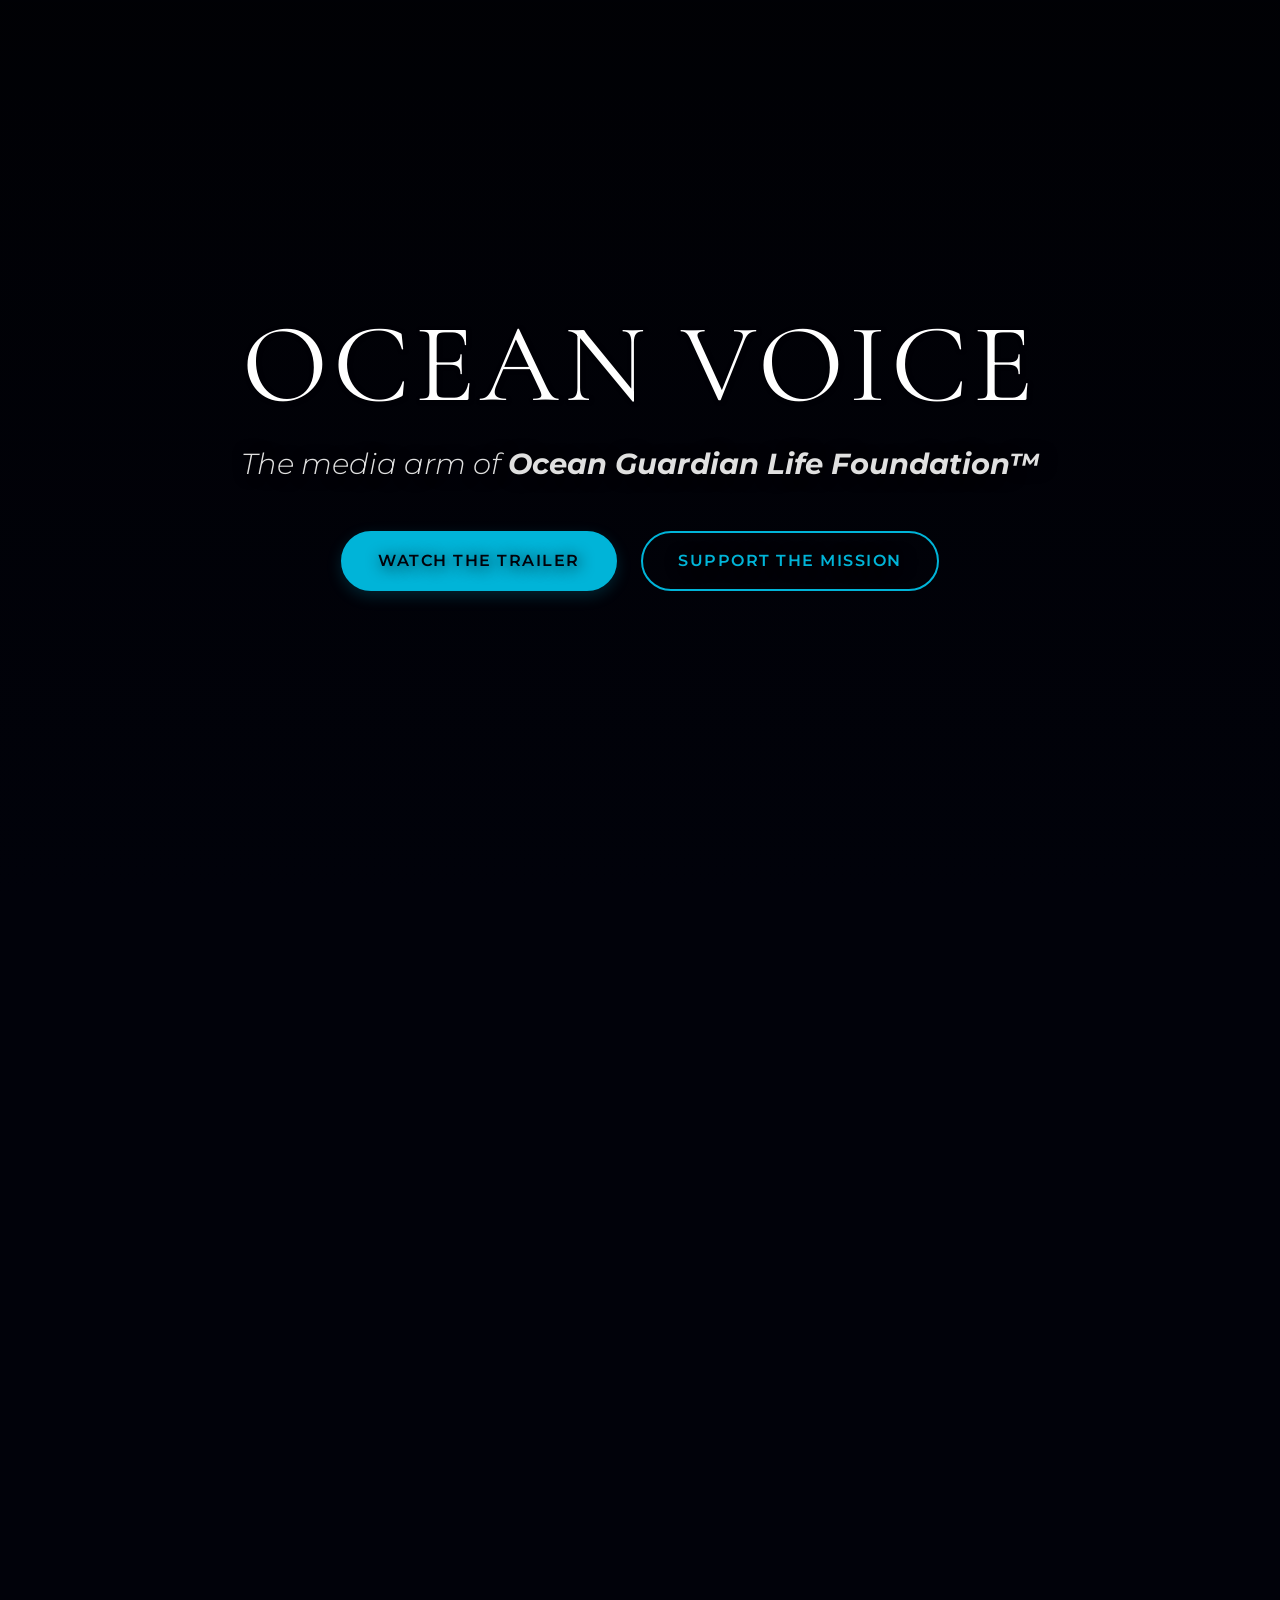
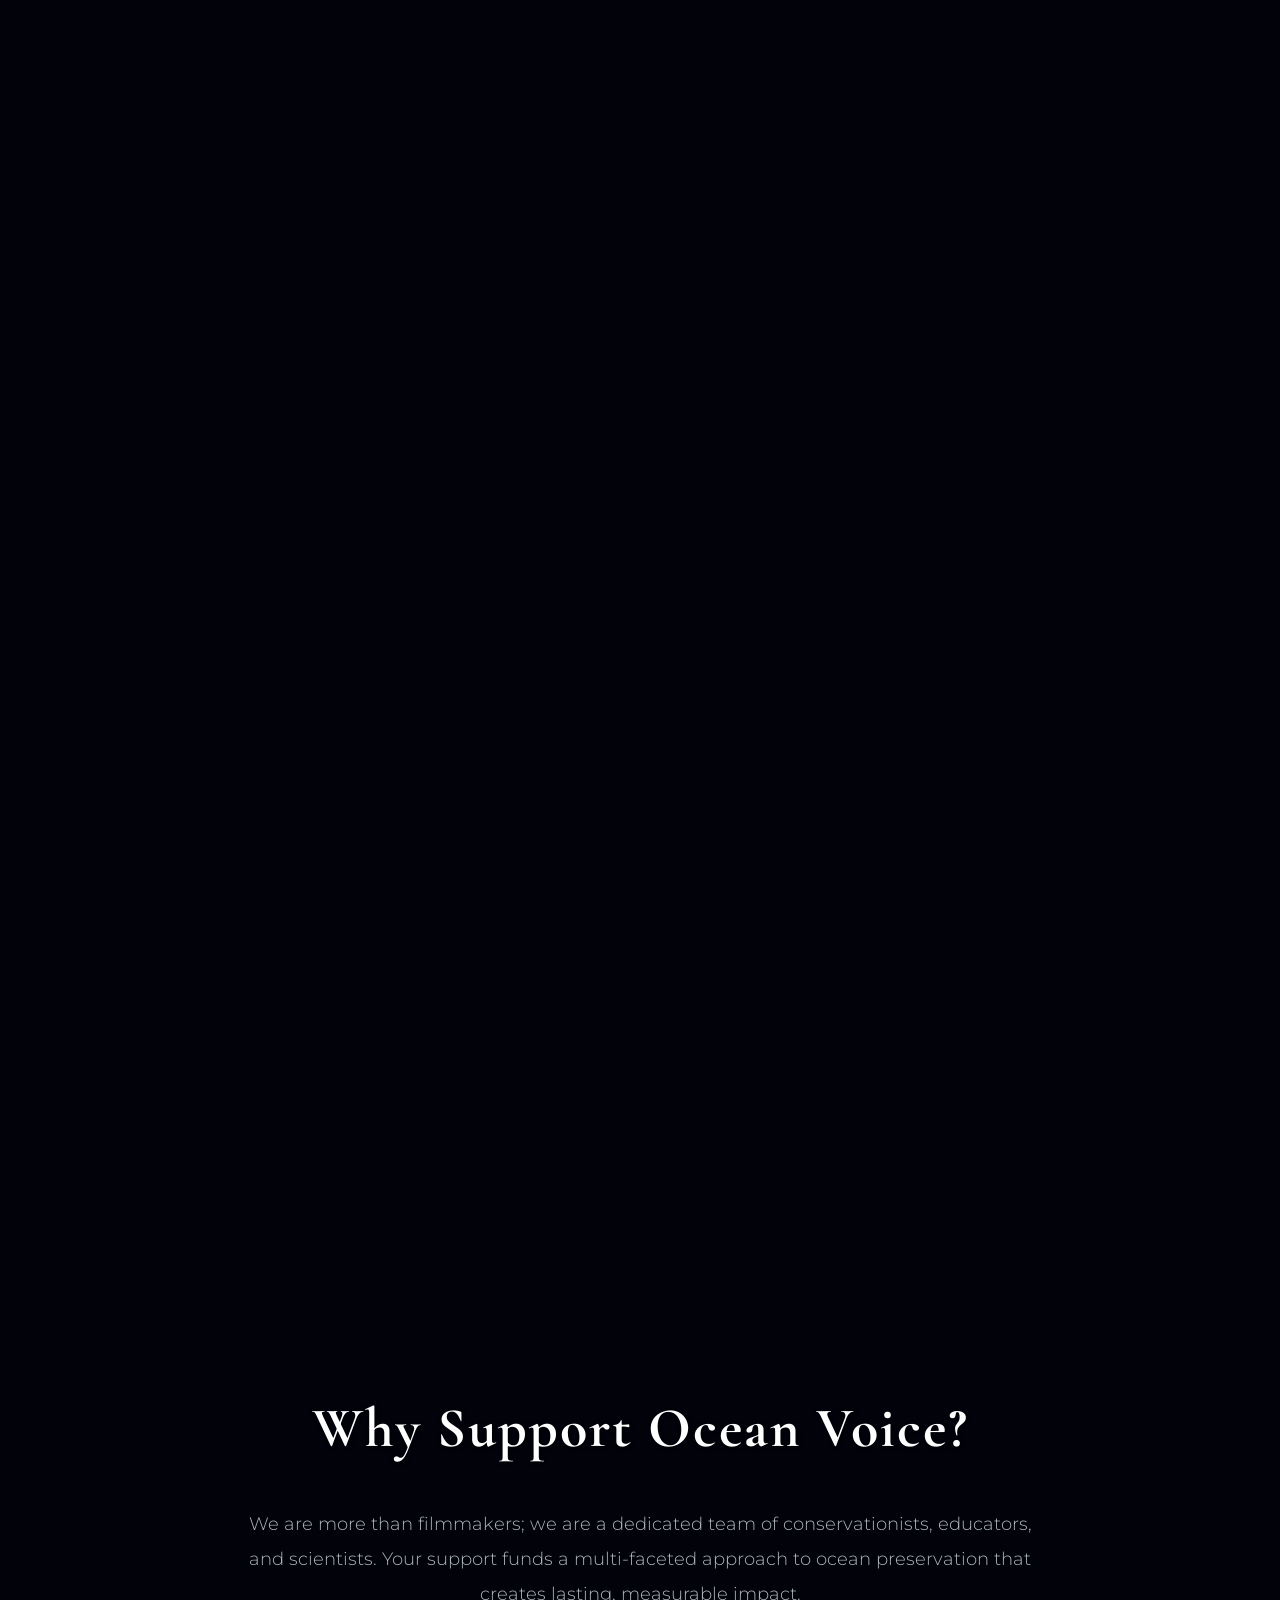
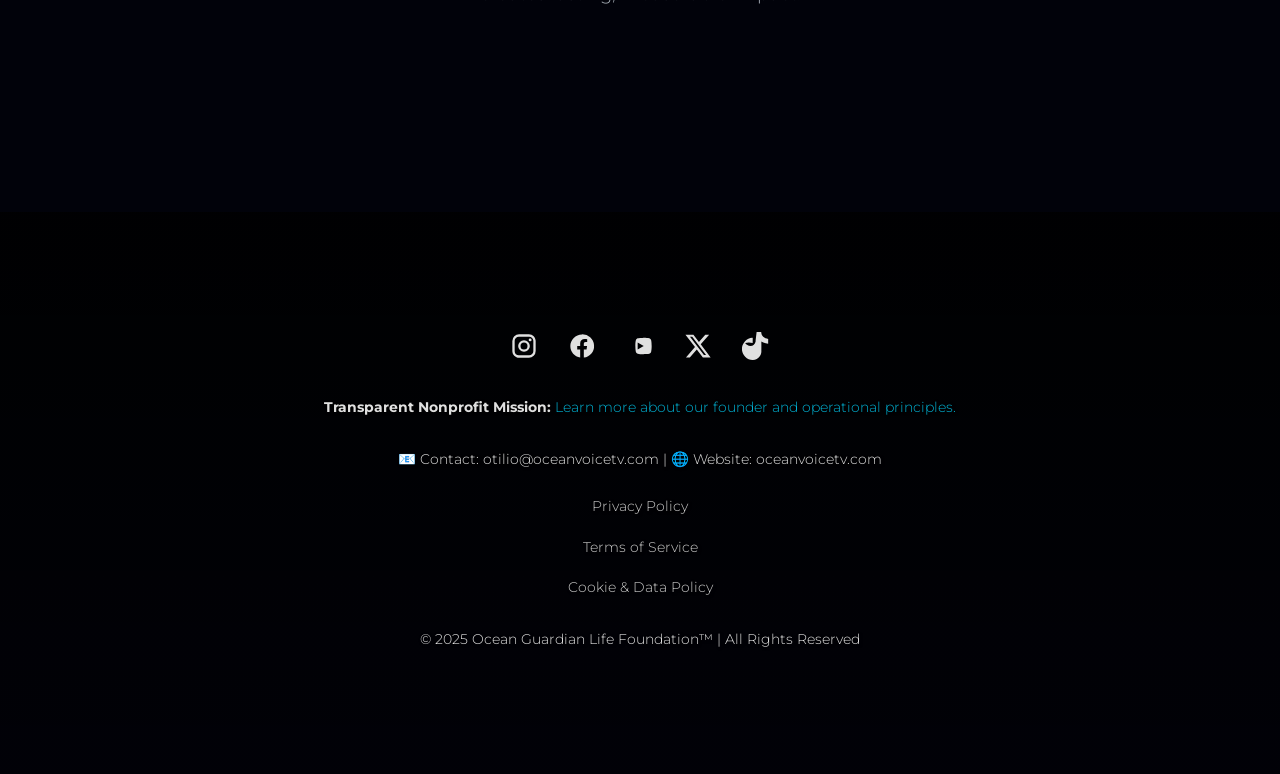
==== Index.html @ f7039162 "source of truth migration" ====
﻿<!DOCTYPE html>
<html lang="en">
<head>
    <meta charset="UTF-8">
    <meta name="viewport" content="width=device-width, initial-scale=1.0">
    <title>Ocean Voice TV | Ocean Guardian Life Foundation™</title>
    <meta name="description" content="Ocean Voice is the media arm of Ocean Guardian Life Foundation™. We create films and campaigns to fund direct-action marine conservation. Join us.">
    <meta name="keywords" content="Ocean Guardian Life Foundation, Ocean Voice, Project Guardian, Fund Ocean Conservation, Marine Conservation Donation, Thirteen Moons, Coral Reefs, Otilio J. Nuñez, Protect Our Oceans, nonprofit fiscal sponsorship, donate for marine conservation, ocean education, save coral reefs, Samaná Bay, Dominican Republic conservation">
    <meta name="author" content="Otilio J. Nuñez">
    <link rel="canonical" href="https://www.oceanvoicetv.com/">
    <link rel="alternate" hreflang="en" href="https://www.oceanvoicetv.com/">
    <link rel="alternate" hreflang="x-default" href="https://www.oceanvoicetv.com/">
    <link rel="preconnect" href="https://fonts.googleapis.com">
    <link rel="preconnect" href="https://fonts.gstatic.com" crossorigin>
    <meta property="og:title" content="Ocean Voice TV | The Media Arm of Ocean Guardian Life Foundation™">
    <meta property="og:description" content="Ocean Voice creates powerful conservation media to fund the scientific work of Ocean Guardian Life Foundation™. Support our mission to protect marine ecosystems.">
    <meta property="og:image" content="https://raw.githubusercontent.com/oceanvoicetv-del/OceanVoice-site/main/images/gallery/OCEANVOICETV_TURTLE_UNDER_OCEANVOICE_TITLE_2.jpg">
    <meta property="og:url" content="https://www.oceanvoicetv.com/">
    <meta property="og:type" content="website">
    <meta property="twitter:card" content="summary_large_image">
    <link href="https://fonts.googleapis.com/css2?family=Cormorant+Garamond:wght@400;700&family=Montserrat:wght@300;400;600&display=swap" rel="stylesheet">
    <link rel="stylesheet" href="https://cdnjs.cloudflare.com/ajax/libs/Glide.js/3.4.1/css/glide.core.min.css">
    <link rel="stylesheet" href="https://cdnjs.cloudflare.com/ajax/libs/Glide.js/3.4.1/css/glide.theme.min.css">
    <style>
        :root {--primary-color: #00b4d8; --secondary-color: #0077b6; --dark-bg: #01020a; --light-bg: #080c24; --text-light: #e0e0e0; --text-dark: #ffffff; --font-brand: 'Cormorant Garamond', serif; --font-body: 'Montserrat', sans-serif;}
        * { margin: 0; padding: 0; box-sizing: border-box; }
        html { scroll-behavior: smooth; }
        body {font-family: var(--font-body); font-weight: 300; color: var(--text-light); background-color: var(--dark-bg); line-height: 1.9; overflow-x: hidden;}
        h1, h2, h3 {font-family: var(--font-brand); color: var(--text-dark); font-weight: 700; letter-spacing: 2px; text-shadow: 1px 1px 4px rgba(0,0,0,0.5);}
        a { color: var(--primary-color); text-decoration: none; transition: color 0.3s ease; }
        a:hover { color: var(--text-dark); }
        .container { max-width: 1200px; margin: 0 auto; padding: 0 20px; }
        section { padding: 140px 0; position: relative; overflow: hidden; }
        .section-dark { background-color: var(--dark-bg); }
        .section-light { background-color: var(--light-bg); border-top: 1px solid #1a2238; border-bottom: 1px solid #1a2238;}
        .section-title { font-size: 3.5rem; margin-bottom: 25px; text-align: center; font-weight: 700; }
        .section-intro { max-width: 800px; margin: 0 auto 60px auto; font-size: 1.15rem; text-align: center; color: #adb5bd; }
        .hero {height: 100vh; position: relative; display: flex; flex-direction: column; justify-content: center; align-items: center; text-align: center; overflow: hidden; background-color: var(--dark-bg); background-image: url('https://raw.githubusercontent.com/oceanvoicetv-del/OceanVoice-site/main/images/gallery/OCEANVOICETV_TURTLE_UNDER_OCEANVOICE_TITLE_2.jpg'); background-size: cover; background-position: center center; background-attachment: fixed;}
        .hero .overlay {position: absolute; top: 0; left: 0; width: 100%; height: 100%; background: linear-gradient(to top, rgba(1, 2, 10, 0.95) 0%, rgba(0, 0, 0, 0.55) 100%); z-index: 2;}
        .hero-content { position: relative; z-index: 3; text-shadow: 2px 2px 15px rgba(0,0,0,0.9); animation: fadeIn 2s ease-in-out; }
        .hero h1 { font-family: var(--font-brand); font-size: 7rem; font-weight: 400; text-transform: uppercase; letter-spacing: 5px; margin-bottom: 1rem; line-height: 1; }
        .hero p { font-size: 1.8rem; margin-bottom: 2.5rem; font-style: italic; font-weight: 300; }
        .hero-buttons a { margin: 0 10px; }
        .btn {display: inline-block; background: var(--primary-color); color: var(--dark-bg); padding: 0.8rem 2.2rem; border-radius: 50px; font-weight: 600; transition: all 0.3s ease; text-transform: uppercase; letter-spacing: 1.5px; border: 2px solid var(--primary-color); box-shadow: 0 5px 15px rgba(0, 180, 216, 0.2);}
        .btn:hover {background-color: var(--secondary-color); border-color: var(--secondary-color); transform: translateY(-5px); box-shadow: 0 10px 25px rgba(0, 180, 216, 0.4);}
        .btn-secondary { background: transparent; color: var(--primary-color); box-shadow: none; }
        .btn-secondary:hover { background: var(--primary-color); color: var(--dark-bg); }
        .trailer-container { position: relative; padding-bottom: 56.25%; height: 0; max-width: 1000px; margin: 0 auto; border-radius: 15px; box-shadow: 0 0 50px rgba(0, 180, 216, 0.4); overflow: hidden; }
        .trailer-container iframe { position: absolute; top: 0; left: 0; width: 100%; height: 100%; border: 0; }
        .glide__slide { overflow: hidden; border-radius: 10px; }
        .glide__slide img { width: 100%; height: 450px; object-fit: cover; transition: transform 0.6s cubic-bezier(0.25, 0.8, 0.25, 1); }
        .glide__slide:hover img { transform: scale(1.08); }
        .about-founder { display: flex; align-items: center; justify-content: center; gap: 50px; flex-wrap: wrap; text-align: left; }
        .founder-image { flex: 1 1 300px; max-width: 350px; }
        .founder-image img { width: 100%; height: auto; border-radius: 10px; box-shadow: 0 0 30px rgba(0, 180, 216, 0.2); }
        .founder-bio { flex: 2 1 500px; }
        .founder-bio h3 { font-size: 2.5rem; margin-bottom: 20px; }
        .founder-bio p { max-width: 700px; font-family: var(--font-body); }
        .founder-bio .quote { font-family: var(--font-brand); font-style: italic; font-size: 1.6rem; color: var(--primary-color); margin-top: 30px; padding-left: 20px; border-left: 3px solid var(--secondary-color); }
        .mission-statement { margin-top: 30px; }
        .bleached-corals-section { display: flex; align-items: center; gap: 50px; flex-wrap: wrap; }
        .bleached-image { flex: 1 1 400px; }
        .bleached-image img { width: 100%; height: auto; border-radius: 10px; }
        .bleached-text { flex: 1 1 400px; text-align: left; }
        .bleached-text h3 { font-size: 2rem; color: #ff6b6b; }
        .donation-tiers { display: grid; grid-template-columns: repeat(auto-fit, minmax(260px, 1fr)); gap: 2rem; margin-bottom: 60px; text-align: left; }
        .tier-link { text-decoration: none; color: inherit; display: block; }
        .tier-card { background: var(--light-bg); padding: 30px 25px; border-radius: 10px; border: 1px solid #1a2238; transition: all 0.4s ease; display: flex; flex-direction: column; height:100%; }
        .tier-card:hover { transform: translateY(-12px); box-shadow: 0 15px 30px rgba(0,0,0,0.5); border-color: var(--primary-color); }
        .tier-card .tier-title { font-size: 1.8rem; color: var(--primary-color); margin-bottom: 10px; display: flex; align-items: center; gap: 10px;}
        .tier-card .tier-title svg { width: 24px; height: 24px; fill: var(--primary-color); }
        .tier-card .tier-amount { font-size: 2.5rem; font-weight: 700; font-family: var(--font-body); color: var(--text-dark); margin-bottom: 15px; }
        .tier-card .tier-reward { font-size: 0.95rem; color: var(--text-light); flex-grow: 1; }
        .custom-donate-title { text-align: center; font-size: 2.5rem; margin-top: 80px; margin-bottom: 20px; font-family: var(--font-brand); font-weight: 700; }
        .trust-signal-container { text-align: center; margin-bottom: 40px; }
        .trust-signal { display: inline-flex; align-items: center; gap: 10px; background-color: var(--light-bg); padding: 10px 20px; border-radius: 50px; border: 1px solid #1a2238; color: #aaa; font-size: 0.9rem;}
        .trust-signal svg { width: 20px; height: 20px; fill: #aaa; }
        .tagline { font-family: var(--font-brand); font-size: 1.5rem; font-style: italic; color: var(--primary-color); text-align: center; margin-top: -30px; margin-bottom: 50px; }
        .ecosystem-grid { display: grid; grid-template-columns: 1fr; gap: 2rem; max-width: 800px; margin: 0 auto; }
        .ecosystem-card { background: var(--light-bg); border-radius: 10px; border: 1px solid #1a2238; display: flex; flex-direction: column; align-items: center; padding: 40px; text-align: center; }
        .ecosystem-card img { width: 100%; max-width: 400px; border-radius: 10px; margin-bottom: 25px; }
        .ecosystem-card h3 { font-size: 2.2rem; margin-bottom: 15px; }
        footer {position: relative; overflow: hidden; background: url('https://raw.githubusercontent.com/oceanvoicetv-del/OceanVoice-site/main/images/gallery/dolphin_tail_bottom_of_page.jpg') center bottom / cover no-repeat; padding: 120px 0; text-align: center; font-size: 0.9rem; color: #e0e0e0; text-shadow: 1px 1px 3px rgba(0,0,0,0.7);}
        footer::before { content: ''; position: absolute; top: 0; left: 0; width: 100%; height: 100%; background: linear-gradient(to bottom, rgba(0, 0, 0, 0.85) 0%, rgba(0, 0, 0, 0.3) 100%); z-index: 1; }
        footer .container { position: relative; z-index: 2; }
        .social-links { display: flex; justify-content: center; align-items: center; gap: 30px; margin-bottom: 25px;}
        .social-links a { color: #e0e0e0; }
        .social-links a:hover svg { fill: var(--primary-color); }
        .social-links svg { width: 28px; height: 28px; fill: #e0e0e0; transition: fill 0.3s ease; }
        footer p { margin-top: 25px; }
        .legal-links { margin-top: 20px; font-size: 0.85rem; text-align: center; }
        .legal-links details { margin-bottom: 15px; }
        .legal-links summary { color: #ccc; cursor: pointer; display: inline-block; list-style: none; }
        .legal-links summary::-webkit-details-marker { display: none; }
        .legal-links summary:hover { color: #fff; }
        .legal-links .policy-content { background: rgba(0,0,0,0.3); border: 1px solid #1a2238; border-radius: 5px; padding: 20px; margin-top: 10px; text-align: left; }
        .sticky-donate-button {position: fixed; bottom: 20px; right: 20px; z-index: 1000; opacity: 0; transform: translateY(100px); transition: opacity 0.5s ease, transform 0.5s ease; pointer-events: none;}
        .back-to-top {position: fixed; bottom: 20px; left: 20px; z-index: 1000; opacity: 0; transform: translateY(100px); background: var(--primary-color); color: var(--dark-bg); border: none; width: 50px; height: 50px; border-radius: 50%; cursor: pointer; box-shadow: 0 5px 15px rgba(0, 180, 216, 0.4); transition: opacity 0.5s ease, transform 0.5s ease; pointer-events: none;}
        .back-to-top:hover { transform: scale(1.1) translateY(0); }
        .visible {opacity: 1; transform: translateY(0); pointer-events: auto;}
        .scroll-reveal { opacity: 0; transform: translateY(50px); transition: opacity 1.2s ease-out, transform 1.2s ease-out; }
        .scroll-reveal.activated { opacity: 1; transform: translateY(0); }
        @media (max-width: 992px) {.hero h1 { font-size: 5rem; letter-spacing: 3px; } .hero p { font-size: 1.5rem; } .section-title { font-size: 2.8rem; } .about-founder, .bleached-corals-section { text-align: center; } .founder-image { margin-bottom: 30px; }}
        @media (max-width: 768px) { .hero { background-size: contain; background-repeat: no-repeat; background-position: center top; background-attachment: scroll; justify-content: flex-end; padding-bottom: 10vh; } .hero h1 { font-size: 3.5rem; } .hero p { font-size: 1.2rem; } section { padding: 100px 0; } footer { background-position: center 90%; } }
    </style>
    <script type="application/ld+json">{ "@context": "https://schema.org", "@graph": [ { "@type": "Organization", "@id": "https://www.oceanvoicetv.com/#foundation", "name": "Ocean Guardian Life Foundation™", "url": "https://www.oceanvoicetv.com/#structure", "logo": "https://raw.githubusercontent.com/oceanvoicetv-del/OceanVoice-site/main/images/gallery/oceanvoice_logo_logoblack.png", "foundingDate": "2025", "founder": { "@type": "Person", "name": "Otilio J. Nuñez" }, "description": "Ocean Guardian Life Foundation™ is a global organization dedicated to safeguarding and restoring marine ecosystems through its scientific arm (Project Guardian™) and media arm (Ocean Voice TV).", "sameAs": ["https://www.instagram.com/oceanvoicetv", "https://www.facebook.com/oceanvoicetv", "https://www.youtube.com/@OceanVoiceTV", "https://x.com/oceanvoicetv"] }, { "@type": "WebSite", "name": "Ocean Voice TV", "url": "https://www.oceanvoicetv.com/", "publisher": { "@id": "https://www.oceanvoicetv.com/#foundation" } }, { "@type": "Brand", "name": "Ocean Voice", "alternateName": "Ocean Voice TV", "parentOrganization": { "@id": "https://www.oceanvoicetv.com/#foundation" } }, { "@type": "Project", "name": "Project Guardian™", "description": "The scientific and direct-action arm of Ocean Guardian Life Foundation™, focusing on real-time data collection and coral reef restoration in Thailand and the Caribbean." }, { "@type": "FundingCampaign", "name": "Fund Ocean Guardian Life Foundation™", "description": "Support our fieldwork and filmmaking. Your contribution funds marine conservation efforts through our two arms: Ocean Voice (media) and Project Guardian (science).", "url": "https://www.oceanvoicetv.com/#support-us", "sponsor": [ { "@type": "Organization", "name": "From the Heart Productions, Inc.", "description": "Fiscal sponsor for the media and filmmaking activities of Ocean Voice.", "taxID": "95-4445418" }, { "@type": "Organization", "name": "Ecologistics, Inc.", "description": "Fiscal sponsorship for the scientific activities of Project Guardian™ is in the final stages of approval." } ] }, { "@type": "VideoObject", "name": "Thirteen Moons: The Reef’s Last Voice (Official Trailer)", "description": "The official trailer for Thirteen Moons, a 13-part documentary series from Ocean Voice about the fight to save our planet's coral reefs.", "thumbnailUrl": "https://i.ytimg.com/vi/sP-EytLDSfw/maxresdefault.jpg", "uploadDate": "2025-08-28T09:00:00+07:00", "duration": "PT6M0S", "embedUrl": "https://www.youtube.com/embed/sP-EytLDSfw" }, { "@type": "FAQPage", "mainEntity": [ {"@type": "Question", "name": "Is my donation tax-deductible?", "acceptedAnswer": { "@type": "Answer", "text": "Yes, all donations are tax-deductible in the United States. Donations for our media projects are processed through our fiscal sponsor, From the Heart Productions, a registered 501(c)(3) (Tax ID: 95-4445418). Sponsorship for our scientific work is being finalized with a separate 501(c)(3)." }}, {"@type": "Question", "name": "Where does my donation go?", "acceptedAnswer": { "@type": "Answer", "text": "Your contribution directly funds the on-the-ground initiatives of Ocean Guardian Life Foundation™, including scientific data collection by Project Guardian™ and the production of cinematic media by Ocean Voice." }}, {"@type": "Question", "name": "How is Ocean Guardian Life Foundation™ structured?", "acceptedAnswer": { "@type": "Answer", "text": "Ocean Guardian Life Foundation™ is the parent organization with two main arms: Ocean Voice (media & awareness) and Project Guardian™ (science & direct action). This structure allows us to tackle the ocean crisis through both storytelling and fieldwork." }} ] } ] }</script>
</head>
<body>
    <header class="hero">
        <div class="overlay"></div>
        <div class="hero-content container">
            <h1>Ocean Voice</h1>
            <p>The media arm of <strong>Ocean Guardian Life Foundation™</strong></p>
            <div class="hero-buttons">
                <a class="btn" href="#trailer">Watch The Trailer</a>
                <a class="btn btn-secondary" href="#support-us">Support The Mission</a>
            </div>
        </div>
    </header>
    <main>
        <section class="section-dark scroll-reveal">
            <div class="container">
                <h2 class="section-title">An Answer to the Silence</h2>
                <p class="section-intro">
                    <strong>Ocean Voice creates powerful conservation media to fund the direct-action initiatives of Ocean Guardian Life Foundation™.</strong> Our flagship series, <strong>Thirteen Moons</strong>, is a cinematic odyssey that fuses science and soul, telling the story of a reef’s struggle and humanity’s chance at redemption.
                </p>
                <div style="text-align: center; margin-top: 30px;">
                    <a href="#support-us" class="btn">Help Us Protect Marine Life</a>
                </div>
            </div>
        </section>
        <section class="section-light scroll-reveal" id="structure">
            <div class="container">
                <h2 class="section-title">Our Structure for Impact</h2>
                <p class="section-intro">To effectively address the ocean crisis, we operate a two-pronged strategy under our parent organization, <strong>Ocean Guardian Life Foundation™</strong>.</p>
                <div class="bleached-corals-section">
                    <div class="bleached-text">
                        <h3>Ocean Voice: The Media Arm</h3>
                        <p>This is our global awareness engine. Through cinematic filmmaking like our series 'Thirteen Moons', we tell compelling stories that educate the public and inspire action. Our media activities are fiscally sponsored by the 501(c)(3) organization <strong>From the Heart Productions, Inc.</strong></p>
                    </div>
                    <div class="bleached-text">
                        <h3>Project Guardian™: The Science Arm</h3>
                        <p>This is our direct-action field unit. Project Guardian™ focuses on scientific data collection and coral restoration in Thailand and the Caribbean. A fiscal sponsorship agreement with the 501(c)(3) organization <strong>Ecologistics, Inc.</strong> to support these activities is in its final stages.</p>
                    </div>
                </div>
            </div>
        </section>
        <section class="section-dark scroll-reveal" id="trailer">
            <div class="container">
                <h2 class="section-title">Thirteen Moons: The Reef’s Last Voice</h2>
                <p class="section-intro">This is not a story of despair. It is an invitation. With every frame, Thirteen Moons reveals both the beauty we risk losing and the solutions within our grasp.</p>
                <div class="trailer-container">
                    <iframe title="Thirteen Moons: The Reef’s Last Voice (Official Trailer)" src="https://www.youtube.com/embed/sP-EytLDSfw?rel=0&showinfo=0&autoplay=0" allowfullscreen loading="lazy"></iframe>
                </div>
            </div>
        </section>
        <section class="section-light scroll-reveal" id="funding">
            <div class="container">
                <h2 class="section-title">Partner With Us: A Grant-Ready Initiative</h2>
                <p class="section-intro">As a fiscally-sponsored project with 501(c)(3) status, Ocean Voice offers a unique, tax-deductible opportunity for <strong>foundation grants and corporate partnerships</strong>. We provide funders with compelling, data-driven conservation stories and measurable impact reports, making our work an ideal investment for environmental and CSR initiatives. Your support funds a scalable conservation model designed for global reach and tangible results in marine preservation.</p>
            </div>
        </section>
        <section class="section-dark scroll-reveal">
            <div class="container">
                <h2 class="section-title">Face to Face with the Deep</h2>
                <p class="section-intro">From ancient turtles to intelligent dolphins, our mission captures the extraordinary lives fighting for survival. Every image is a reason to act.</p>
                <div class="glide">
                    <div class="glide__track" data-glide-el="track">
                        <ul class="glide__slides">
                            <li class="glide__slide"><img width="800" height="450" loading="lazy" src="https://raw.githubusercontent.com/oceanvoicetv-del/OceanVoice-site/main/images/gallery/turtle_surface.jpg" alt="A sea turtle surfaces, symbolizing the resilience we fight to protect."></li>
                            <li class="glide__slide"><img width="800" height="450" loading="lazy" src="https://raw.githubusercontent.com/oceanvoicetv-del/OceanVoice-site/main/images/gallery/many_dolphins.jpg" alt="A pod of dolphins, a thriving marine community our mission works to preserve."></li>
                            <li class="glide__slide"><img width="800" height="450" loading="lazy" src="https://raw.githubusercontent.com/oceanvoicetv-del/OceanVoice-site/main/images/gallery/OceanVoiceTV_anemone_bleached.jpg" alt="A bleached anemone, a reminder of the urgent need for funding to combat climate change."></li>
                            <li class="glide__slide"><img width="800" height="450" loading="lazy" src="https://raw.githubusercontent.com/oceanvoicetv-del/OceanVoice-site/main/images/gallery/turtle-scutes_clear.jpg" alt="The patterns on a turtle's shell, representing the biodiversity we protect."></li>
                        </ul>
                    </div>
                </div>
                <p class="section-intro" style="margin-top: 40px; font-size: 1rem;">Help us keep these stories alive — <a href="#support-us">Donate Now</a>.</p>
            </div>
        </section>
        <section class="section-light scroll-reveal">
            <div class="container bleached-corals-section">
                <div class="bleached-image">
                    <img loading="lazy" width="600" height="400" src="https://raw.githubusercontent.com/oceanvoicetv-del/OceanVoice-site/main/images/gallery/oceanvoice_bleached_corals.jpg" alt="Bleached corals highlight the need for our conservation campaigns.">
                </div>
                <div class="bleached-text">
                    <h3>A Silent Emergency</h3>
                    <p>When ocean temperatures rise, corals expel the algae that give them life, leading to mass bleaching. This is a reef starving in plain sight, a crisis our action initiatives are designed to fight.</p>
                    <div style="margin-top: 30px;">
                        <a href="#support-us" class="btn btn-secondary">Support Ocean Education</a>
                    </div>
                </div>
            </div>
        </section>
        <section class="section-dark scroll-reveal" id="about">
            <div class="container">
                <div class="about-founder">
                    <div class="founder-image">
                        <img loading="lazy" width="350" height="438" src="https://raw.githubusercontent.com/oceanvoicetv-del/OceanVoice-site/main/images/me/me_bio.jpg" alt="Otilio J. Nuñez, Founder of Ocean Guardian Life Foundation™.">
                    </div>
                    <div class="founder-bio">
                        <h3>The Visionary Behind the Lens</h3>
                        <p>Otilio J. Nuñez is a PADI Master Scuba Diver Trainer and the founder of <strong>Ocean Guardian Life Foundation™</strong>. His journey began in engineering and finance, but a single dive ignited a mission to merge cinematic artistry with scientific rigor to tell the ocean’s most urgent stories. He also leads world-class diving expeditions in Thailand through his booking portal, <a href="https://www.buceokohsamui.com/" target="_blank" rel="noopener"><strong>Buceo Koh Samui</strong></a>.</p>
                        <p class="quote">“The silence of a dying reef is louder than its screams. My life’s work is to ensure we hear it—and act.”</p>
                    </div>
                </div>
            </div>
        </section>
        <section class="section-light scroll-reveal" id="support-us">
            <div class="container">
                <h2 class="section-title">How Your Donation Protects Our Oceans</h2>
                <p class="section-intro">Your tax-deductible donation is processed through our nonprofit fiscal sponsor, <strong><a href="https://www.fromtheheartproductions.com" target="_blank" rel="noopener noreferrer">From the Heart Productions</a> (Tax ID: 95-4445418)</strong>. This ensures a transparent and secure contribution to our mission.</p>
                <p class="section-intro" style="margin-top:-40px;"><strong>Where Donations Go:</strong> Every donation supports conservation fieldwork, educational outreach, and the production of cinematic media that amplifies the ocean’s voice.</p>
                <div class="trust-signal-container">
                    <div class="trust-signal">
                        <svg viewBox="0 0 24 24"><path d="M12 2L3 5v6c0 5.55 3.84 10.74 9 12 5.16-1.26 9-6.45 9-12V5l-9-3zm0 10.99h7c-.53 4.12-3.28 7.79-7 8.94V13H5V6.3l7-3.11v9.8z"></path></svg>
                        <span>Secure PayPal Donations</span>
                    </div>
                </div>
                <p class="tagline">Global Impact, Local Action</p>
                <div class="donation-tiers">
                    <a href="https://www.paypal.com/donate/?hosted_button_id=K3FB9M99HQXF6" target="_blank" rel="noopener noreferrer" class="tier-link"><div class="tier-card"><h3 class="tier-title"><svg viewBox="0 0 24 24"><path d="M12 6c-3.9 0-7 3.1-7 7s3.1 7 7 7 7-3.1 7-7-3.1-7-7-7zm0 12c-2.8 0-5-2.2-5-5s2.2-5 5-5 5 2.2 5 5-2.2 5-5 5z"></path></svg>Symbolic Support</h3><div class="tier-amount">$1 - $5</div><p class="tier-reward">Send a symbolic wave of good luck. Every gesture of support amplifies our mission.</p></div></a>
                    <a href="https://www.paypal.com/donate/?hosted_button_id=K3FB9M99HQXF6" target="_blank" rel="noopener noreferrer" class="tier-link"><div class="tier-card"><h3 class="tier-title"><svg viewBox="0 0 24 24"><path d="M12 12c2.21 0 4-1.79 4-4s-1.79-4-4-4-4 1.79-4 4 1.79 4 4 4zm0 2c-2.67 0-8 1.34-8 4v2h16v-2c0-2.66-5.33-4-8-4z"></path></svg>Supporter</h3><div class="tier-amount">$50</div><p class="tier-reward">Receive a stunning, high-resolution digital photo from our expeditions as a thank you.</p></div></a>
                    <a href="https://www.paypal.com/donate/?hosted_button_id=K3FB9M99HQXF6" target="_blank" rel="noopener noreferrer" class="tier-link"><div class="tier-card"><h3 class="tier-title"><svg viewBox="0 0 24 24"><path d="M12 2C6.48 2 2 6.48 2 12s4.48 10 10 10 10-4.48 10-10S17.52 2 12 2zm0 18c-4.41 0-8-3.59-8-8s3.59-8 8-8 8 3.59 8 8-3.59 8-8 8zm-1-13h2v6h-2zm0 8h2v2h-2z"></path></svg>Guardian</h3><div class="tier-amount">$300</div><p class="tier-reward">We'll post a social media video of a turtle, personally thanking you for your contribution.</p></div></a>
                    <a href="https://www.paypal.com/donate/?hosted_button_id=K3FB9M99HQXF6" target="_blank" rel="noopener noreferrer" class="tier-link"><div class="tier-card"><h3 class="tier-title"><svg viewBox="0 0 24 24"><path d="M18 3v2h-2V3H8v2H6V3H4v18h2v-2h2v2h8v-2h2v2h2V3h-2zM8 17H6v-2h2v2zm0-4H6v-2h2v2zm0-4H6V7h2v2zm10 8h-2v-2h2v2zm0-4h-2v-2h2v2zm0-4h-2V7h2v2z"></path></svg>Producer</h3><div class="tier-amount">$2,000</div><p class="tier-reward">Receive an official production credit in our landmark documentary series, 'Thirteen Moons'.</p></div></a>
                    <a href="https://www.paypal.com/donate/?hosted_button_id=K3FB9M99HQXF6" target="_blank" rel="noopener noreferrer" class="tier-link"><div class="tier-card"><h3 class="tier-title"><svg viewBox="0 0 24 24"><path d="M12 .587l3.668 7.568 8.332 1.151-6.064 5.828 1.48 8.279L12 19.448l-7.416 4.025L6.064 15.134 0 9.306l8.332-1.151L12 .587z"></path></svg>Patron</h3><div class="tier-amount">$5,000+</div><p class="tier-reward">Receive a Patron Sponsor credit and an invitation to join a conservation dive in Thailand.</p></div></a>
                </div>
                <div style="text-align: center;">
                    <h3 class="custom-donate-title" id="donate-custom">Choose Your Own Amount</h3>
                    <p class="section-intro" style="margin-top: -15px; margin-bottom: 30px;">Every contribution directly supports our fieldwork and filmmaking.</p>
                    <a href="https://www.paypal.com/donate/?hosted_button_id=K3FB9M99HQXF6" class="btn" target="_blank" rel="noopener noreferrer">Donate Now</a>
                </div>
            </div>
        </section>


        <section class="section-dark scroll-reveal" id="ecosystem">
            <div class="container">
                <h2 class="section-title">Our Ecosystem of Impact</h2>
                <p class="section-intro">Our mission extends from global media to on-the-ground action. Explore the other vital parts of our ecosystem, each playing a crucial role in funding our work and protecting the world's oceans.</p>
                <div class="ecosystem-grid">
                    <div class="ecosystem-card">
                        <img loading="lazy" width="400" height="250" src="https://www.buceokohsamui.com/buceophotos/diverwithwhaleshark-samui.webp" alt="A diver swimming alongside a whale shark in Koh Samui, Thailand.">
                        <h3>Buceo Koh Samui: Diving Expeditions</h3>
                        <p>A portion of the proceeds from our premier PADI 5-Star diving portal in Thailand directly funds the conservation initiatives of Ocean Guardian Life Foundation™. When you dive with us, you dive with purpose.</p>
                        <div style="margin-top: 30px;">
                            <a href="https://www.buceokohsamui.com/" class="btn btn-secondary" target="_blank" rel="noopener">Explore Dive Trips</a>
                        </div>
                    </div>
                </div>
            </div>
        </section>
        <section class="section-dark">
            <div class="container">
                <h2 class="section-title">Why Support Ocean Voice?</h2>
                <p class="section-intro">We are more than filmmakers; we are a dedicated team of conservationists, educators, and scientists. Your support funds a multi-faceted approach to ocean preservation that creates lasting, measurable impact.</p>
            </div>
        </section>
    </main>
    <footer>
        <div class="container">
            <div class="social-links">
                <a href="https://www.instagram.com/oceanvoicetv" target="_blank" rel="noopener noreferrer" title="Instagram"><svg viewBox="0 0 24 24"><path d="M7.8,2H16.2C19.4,2 22,4.6 22,7.8V16.2A5.8,5.8 0 0,1 16.2,22H7.8C4.6,22 2,19.4 2,16.2V7.8A5.8,5.8 0 0,1 7.8,2M7.6,4A3.6,3.6 0 0,0 4,7.6V16.4C4,18.39 5.61,20 7.6,20H16.4A3.6,3.6 0 0,0 20,16.4V7.6C20,5.61 18.39,4 16.4,4H7.6M17.25,5.5A1.25,1.25 0 0,1 18.5,6.75A1.25,1.25 0 0,1 17.25,8A1.25,1.25 0 0,1 16,6.75A1.25,1.25 0 0,1 17.25,5.5M12,7A5,5 0 0,1 17,12A5,5 0 0,1 12,17A5,5 0 0,1 7,12A5,5 0 0,1 12,7M12,9A3,3 0 0,0 9,12A3,3 0 0,0 12,15A3,3 0 0,0 15,12A3,3 0 0,0 12,9Z" /></svg></a>
                <a href="https://www.facebook.com/oceanvoiceofficial" target="_blank" rel="noopener noreferrer" title="Facebook"><svg viewBox="0 0 24 24"><path d="M12 2.04C6.5 2.04 2 6.53 2 12.06C2 17.06 5.66 21.21 10.44 21.96V14.96H7.9V12.06H10.44V9.81C10.44 7.31 11.93 5.96 14.22 5.96C15.31 5.96 16.45 6.15 16.45 6.15V8.62H15.19C13.95 8.62 13.56 9.39 13.56 10.18V12.06H16.34L15.89 14.96H13.56V21.96A10 10 0 0 0 12 2.04Z" /></svg></a>
                <a href="https://www.youtube.com/@OceanVoiceTV" target="_blank" rel="noopener noreferrer" title="YouTube"><svg viewBox="0 0 24 24"><path d="M10,15L15.19,12L10,9V15M21.56,7.17C21.69,7.64 21.78,8.27 21.84,9.07C21.91,9.87 21.94,10.56 21.94,11.16L22,12C22,14.19 21.84,15.8 21.56,16.83C21.31,17.73 20.73,18.31 19.83,18.56C19.36,18.69 18.73,18.78 17.93,18.84C17.13,18.91 16.44,18.94 15.84,18.94L15,19C12.81,19 11.2,18.84 10.17,18.56C9.27,18.31 8.69,17.73 8.44,16.83C8.31,16.36 8.22,15.73 8.16,14.93C8.09,14.13 8.06,13.44 8.06,12.84L8,12C8,9.81 8.16,8.2 8.44,7.17C8.69,6.27 9.27,5.69 10.17,5.44C10.64,5.31 11.27,5.22 12.07,5.16C12.87,5.09 13.56,5.06 14.16,5.06L15,5C17.19,5 18.8,5.16 19.83,5.44C20.73,5.69 21.31,6.27 21.56,7.17Z" /></svg></a>
                <a href="https://x.com/oceanvoicetv" target="_blank" rel="noopener noreferrer" title="X/Twitter"><svg viewBox="0 0 24 24"><path d="M18.244 2.25h3.308l-7.227 8.26 8.502 11.24H16.17l-5.214-6.817L4.99 21.75H1.68l7.73-8.835L1.254 2.25H8.08l4.713 6.231zm-1.161 17.52h1.833L7.084 4.126H5.117z" /></svg></a>
                <a href="https://www.tiktok.com/@oceanvoicetv" target="_blank" rel="noopener noreferrer" title="TikTok"><svg viewBox="0 0 24 24" fill="currentColor"><path d="M12.53.02C13.84 0 15.14.01 16.44 0c.08 1.53.63 3.09 1.75 4.17 1.12 1.11 2.7 1.62 4.24 1.79v4.03c-1.44-.05-2.89-.35-4.2-.97-.57-.26-1.1-.59-1.62-.93-.01 2.92.01 5.84-.02 8.75-.08 1.4-.54 2.79-1.35 3.94-1.31 1.92-3.58 3.17-5.91 3.21-2.43.05-4.84-.95-6.6-2.8-1.75-1.85-2.8-4.16-2.81-6.66 0-.01 0-.01 0-.02 0-2.44 1.02-4.84 2.72-6.61 1.83-1.92 4.2-3.02 6.55-2.85.03 1.47-.04 2.96-.02 4.43-.99-.32-2.17-.51-3.32-.51-1.07 0-2.14.17-3.16.51 1.05 1.47 2.65 2.51 4.5 2.56.02 0 .03.01.05.01 2.2 0 4.1-1.63 4.4-3.86a4.4 4.4 0 00.04-1.02z"/></svg></a>
            </div>
            <p><strong>Transparent Nonprofit Mission:</strong> <a href="#about">Learn more about our founder and operational principles.</a></p>
            <p>📧 Contact: otilio@oceanvoicetv.com | 🌐 Website: oceanvoicetv.com</p>
            <div class="legal-links">
                <details>
                    <summary>Privacy Policy</summary>
                    <div class="policy-content">
                        <p>Your privacy is important to us. It is Ocean Voice's policy to respect your privacy regarding any information we may collect from you across our website. We only ask for personal information when we truly need it to provide a service to you. We collect it by fair and lawful means, with your knowledge and consent.</p>
                    </div>
                </details>
                <details>
                    <summary>Terms of Service</summary>
                    <div class="policy-content">
                        <p>By accessing this website, you are agreeing to be bound by these terms of service, all applicable laws and regulations, and agree that you are responsible for compliance with any applicable local laws. The materials contained in this website are protected by applicable copyright and trademark law.</p>
                    </div>
                </details>
                <details>
                    <summary>Cookie & Data Policy</summary>
                    <div class="policy-content">
                        <p>We use cookies to help improve your experience. This policy covers the use of cookies between your device and our site. If you don’t wish to accept cookies from us, you should instruct your browser to refuse cookies from our website, with the understanding that we may be unable to provide you with some of your desired content and services.</p>
                    </div>
                </details>
            </div>
            <p style="margin-top: 25px;">© 2025 Ocean Guardian Life Foundation™ | All Rights Reserved</p>
        </div>
    </footer>
    <a href="#support-us" class="sticky-donate-button btn">Donate</a>
    <button class="back-to-top" aria-label="Back to top">↑</button>
    <script src="https://cdnjs.cloudflare.com/ajax/libs/Glide.js/3.4.1/glide.min.js" defer></script>
    <script>
        document.addEventListener('DOMContentLoaded', function () {
            if (document.querySelector('.glide')) {
                new Glide('.glide', {
                    type: 'carousel',
                    perView: 3,
                    focusAt: 'center',
                    gap: 30,
                    autoplay: 5000,
                    hoverpause: true,
                    breakpoints: {
                        1024: { perView: 2 },
                        768: { perView: 1 }
                    }
                }).mount();
            }
            const stickyBtn = document.querySelector('.sticky-donate-button');
            const backToTopBtn = document.querySelector('.back-to-top');
            window.addEventListener('scroll', () => {
                if (window.scrollY > 200) {
                    stickyBtn.classList.add('visible');
                    backToTopBtn.classList.add('visible');
                } else {
                    stickyBtn.classList.remove('visible');
                    backToTopBtn.classList.remove('visible');
                }
            });
            backToTopBtn.addEventListener('click', () => {
                window.scrollTo({ top: 0, behavior: 'smooth' });
            });
            const scrollElements = document.querySelectorAll('.scroll-reveal');
            const scrollObserver = new IntersectionObserver((entries) => {
                entries.forEach(entry => {
                    if (entry.isIntersecting) {
                        entry.target.classList.add('activated');
                        scrollObserver.unobserve(entry.target);
                    }
                });
            }, { threshold: 0.1 });
            scrollElements.forEach(el => scrollObserver.observe(el));
        });
    </script>
</body>
</html>
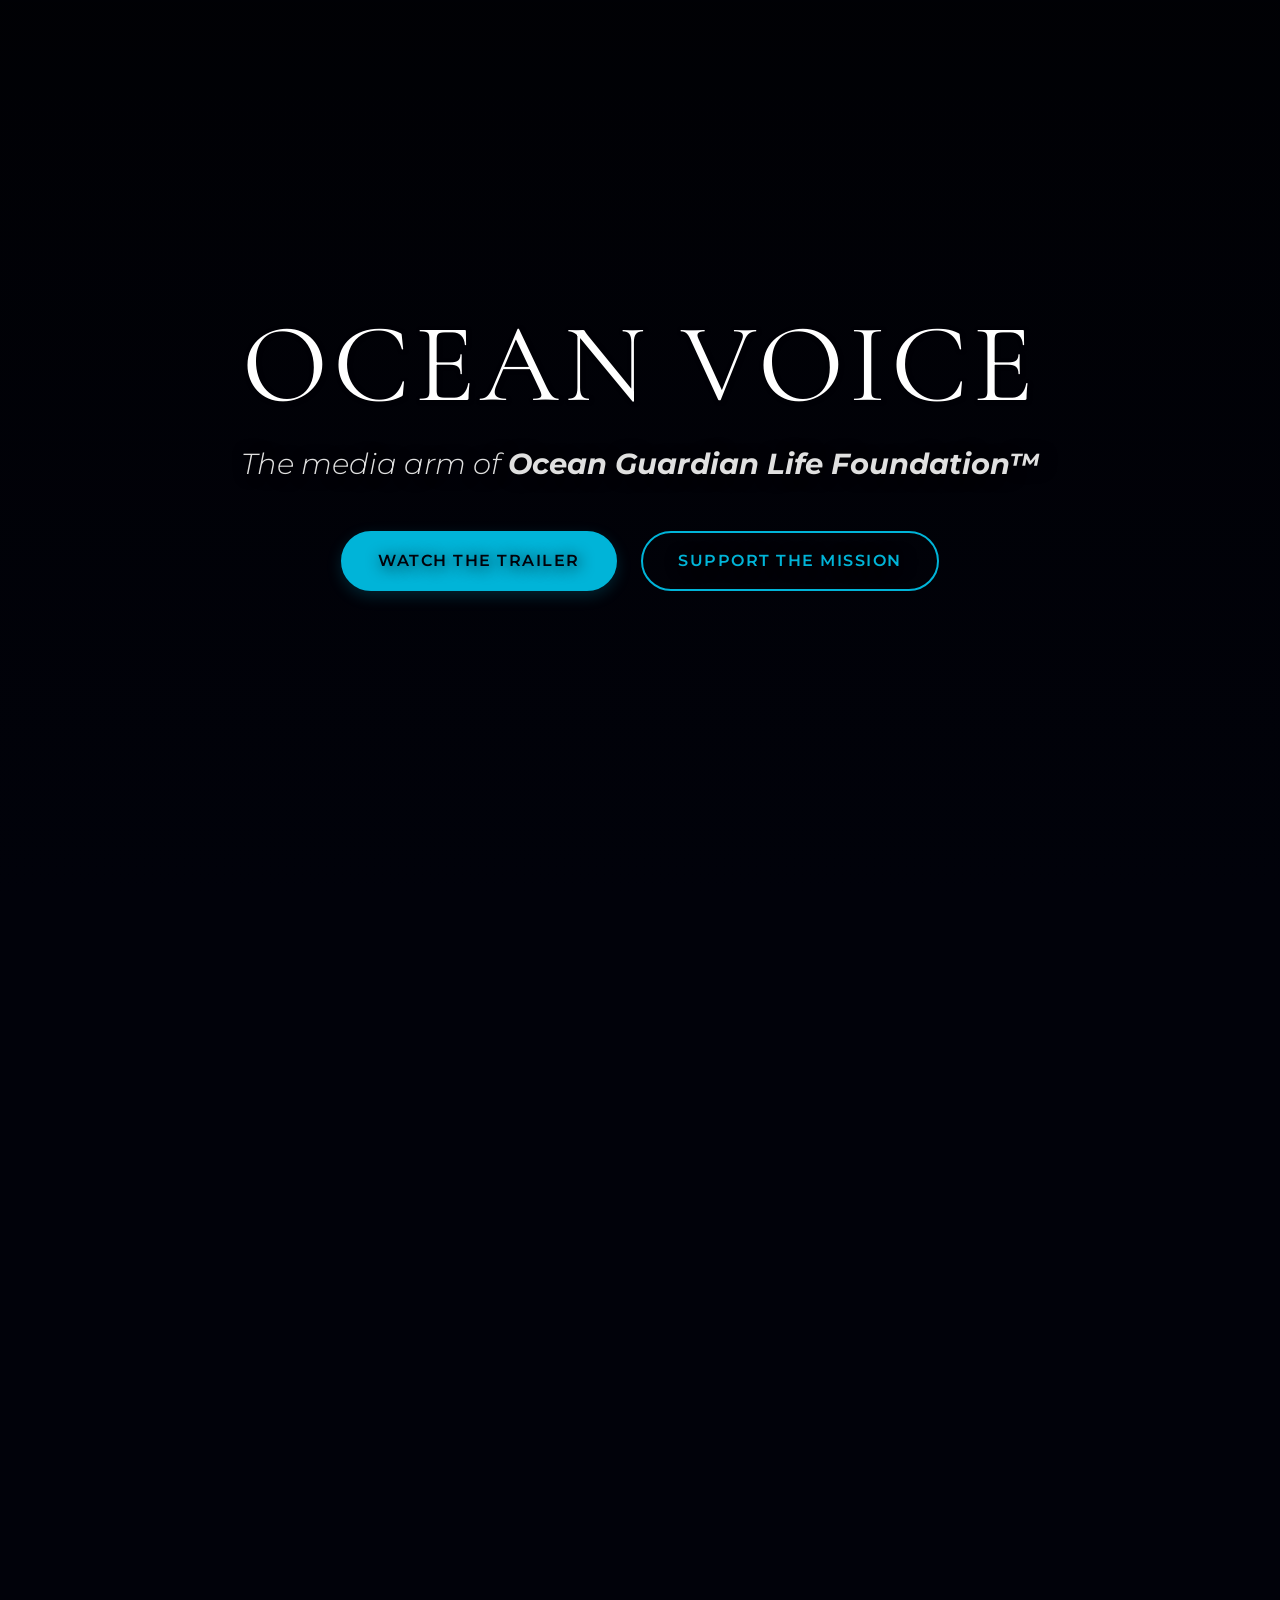
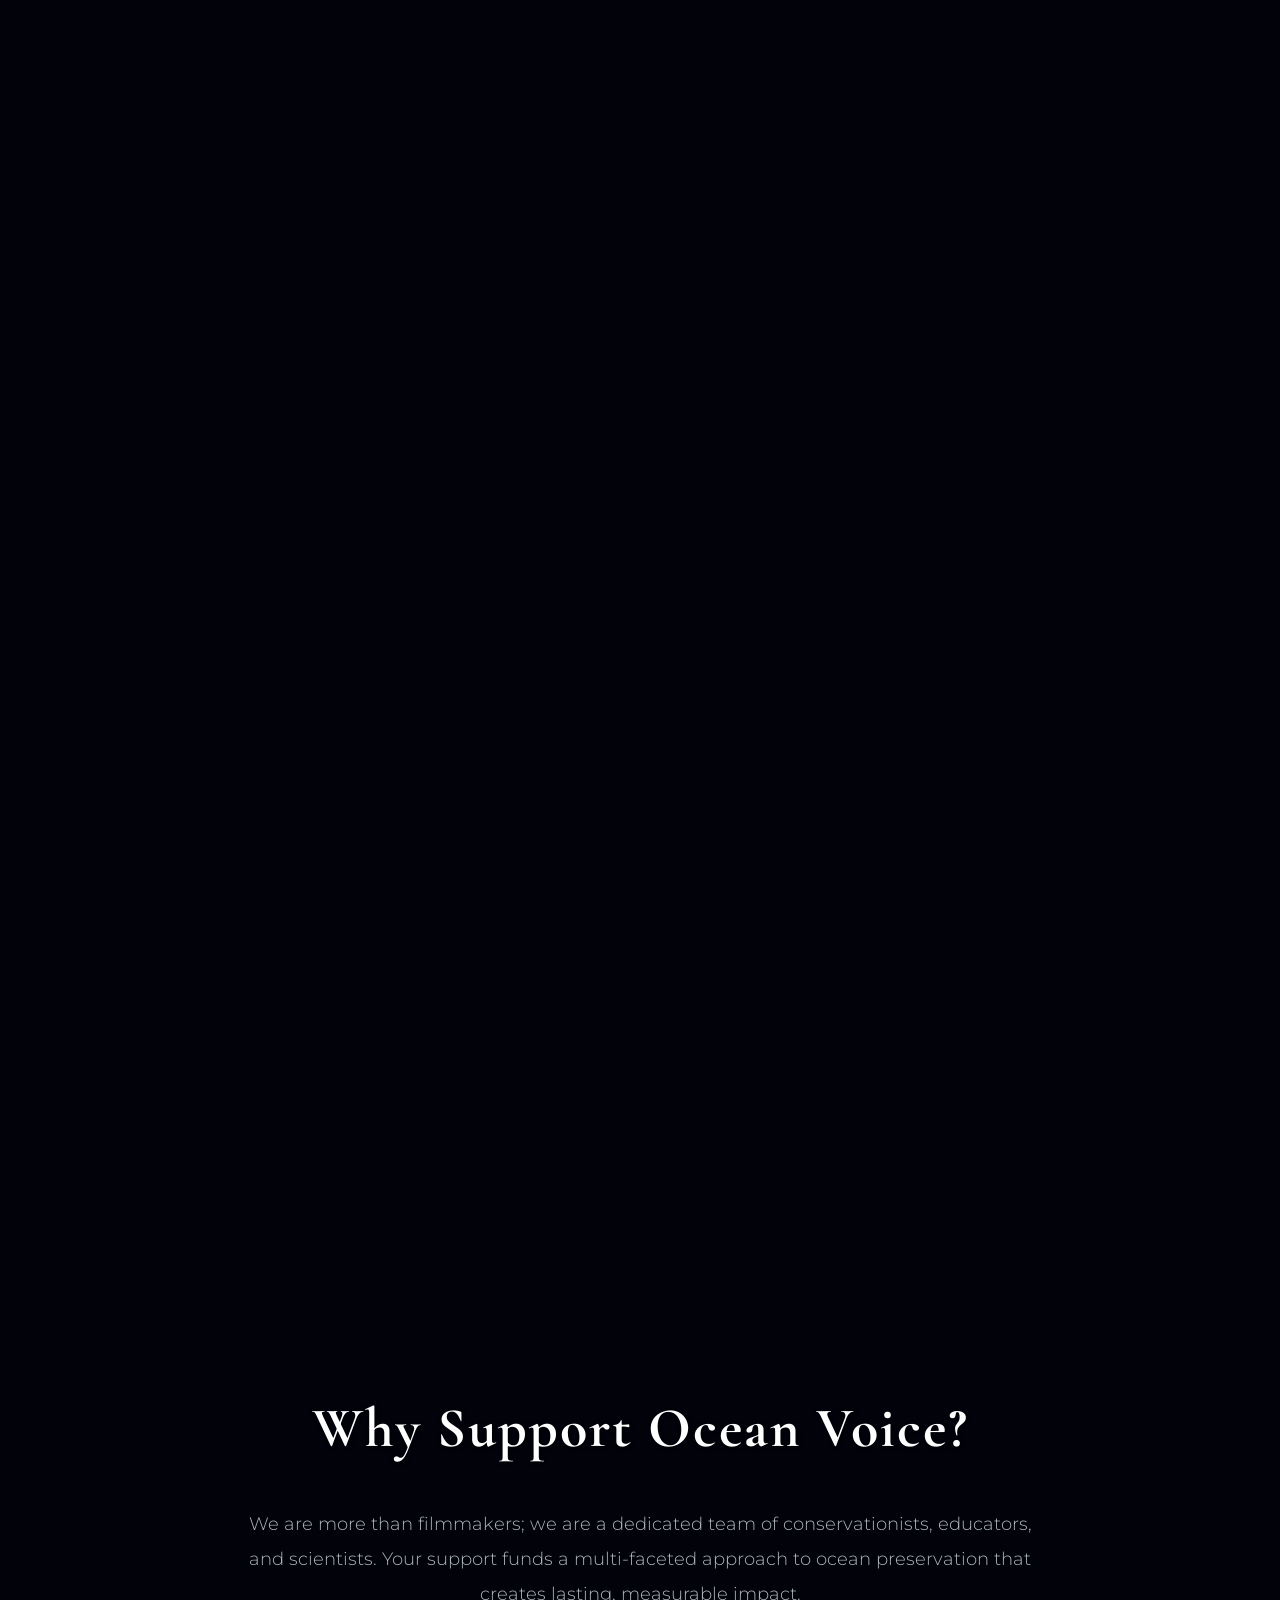
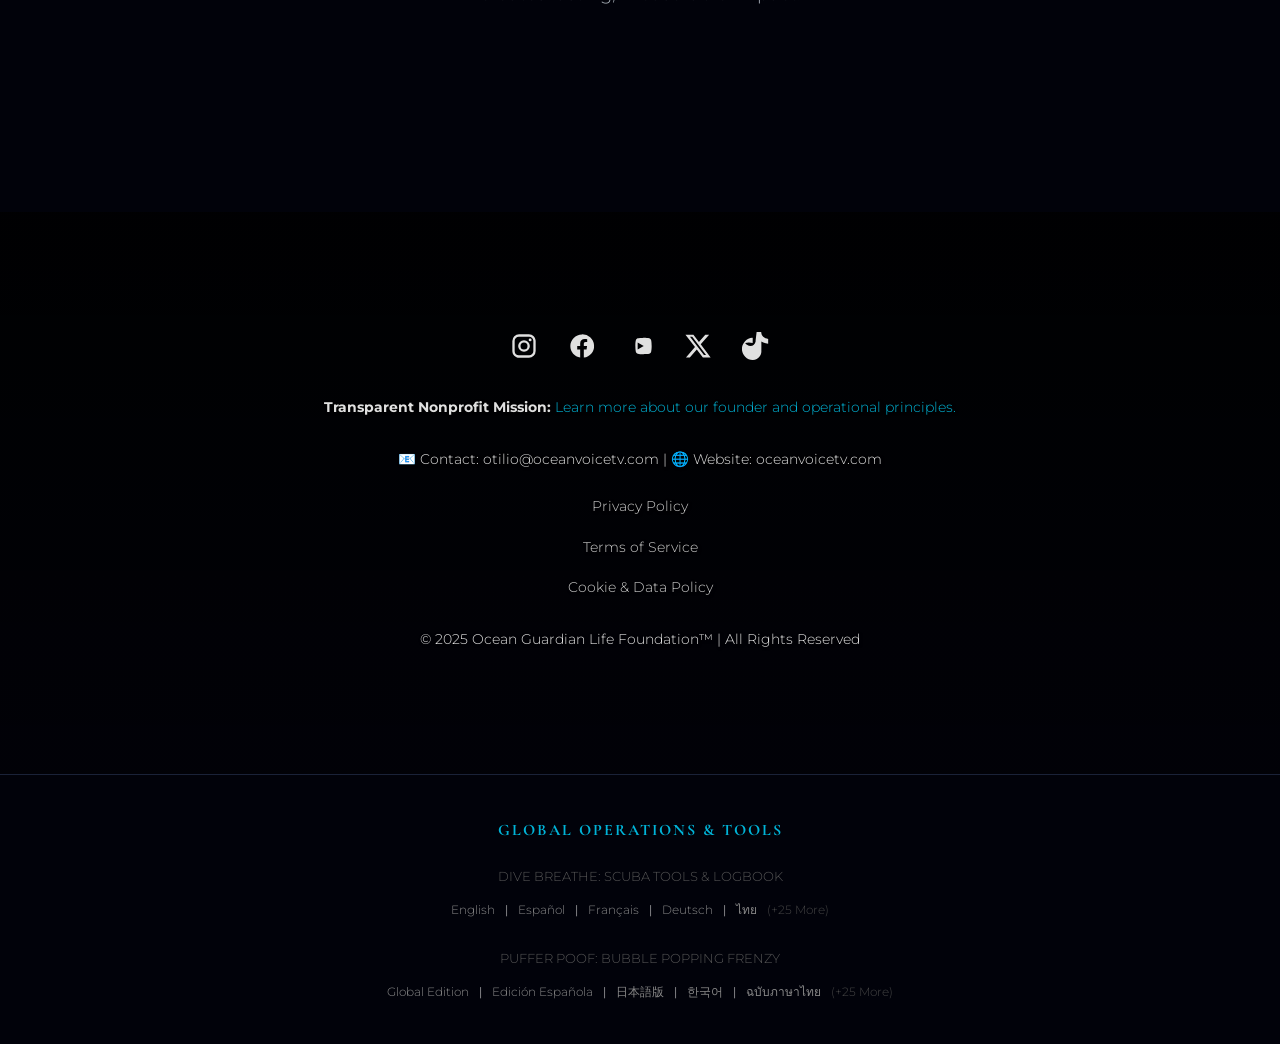
==== commit d6d4ef36: "Spiderweb Protocol: Syncing Netlify Footer Matrix to Master Repository" ====
--- a/Index.html
+++ b/Index.html
@@ -290,6 +290,41 @@
             <p style="margin-top: 25px;">© 2025 Ocean Guardian Life Foundation™ | All Rights Reserved</p>
         </div>
     </footer>
+
+    <!-- START: STRATEGIC SEO SPIDERWEB MATRIX - AUTHORITY TRANSFER HUB -->
+    <section style="padding: 40px 0; background: #01020a; border-top: 1px solid #1a2238; font-family: 'Montserrat', sans-serif;">
+        <div class="container" style="text-align: center;">
+            <h4 style="font-family: 'Cormorant Garamond', serif; color: #00b4d8; letter-spacing: 2px; margin-bottom: 20px; text-transform: uppercase;">Global Operations & Tools</h4>
+            
+            <!-- Dive Breathe Global Matrix -->
+            <div style="margin-bottom: 25px;">
+                <p style="font-size: 0.8rem; color: #555; margin-bottom: 10px;">DIVE BREATHE: SCUBA TOOLS & LOGBOOK</p>
+                <div style="display: flex; flex-wrap: wrap; justify-content: center; gap: 10px; font-size: 0.75rem;">
+                    <a href="https://oceanvoicetv-del.github.io/Dive_Breathe_SEO_Matrix/index_en.html" style="color: #888;">English</a> |
+                    <a href="https://oceanvoicetv-del.github.io/Dive_Breathe_SEO_Matrix/index_es.html" style="color: #888;">Español</a> |
+                    <a href="https://oceanvoicetv-del.github.io/Dive_Breathe_SEO_Matrix/index_fr.html" style="color: #888;">Français</a> |
+                    <a href="https://oceanvoicetv-del.github.io/Dive_Breathe_SEO_Matrix/index_de.html" style="color: #888;">Deutsch</a> |
+                    <a href="https://oceanvoicetv-del.github.io/Dive_Breathe_SEO_Matrix/index_th.html" style="color: #888;">ไทย</a>
+                    <span style="color: #444;">(+25 More)</span>
+                </div>
+            </div>
+
+            <!-- Puffer Poof Global Matrix -->
+            <div>
+                <p style="font-size: 0.8rem; color: #555; margin-bottom: 10px;">PUFFER POOF: BUBBLE POPPING FRENZY</p>
+                <div style="display: flex; flex-wrap: wrap; justify-content: center; gap: 10px; font-size: 0.75rem;">
+                    <a href="https://oceanvoicetv-del.github.io/Puffer_Poof_SEO_Matrix/index_en.html" style="color: #888;">Global Edition</a> |
+                    <a href="https://oceanvoicetv-del.github.io/Puffer_Poof_SEO_Matrix/index_es.html" style="color: #888;">Edición Española</a> |
+                    <a href="https://oceanvoicetv-del.github.io/Puffer_Poof_SEO_Matrix/index_ja.html" style="color: #888;">日本語版</a> |
+                    <a href="https://oceanvoicetv-del.github.io/Puffer_Poof_SEO_Matrix/index_ko.html" style="color: #888;">한국어</a> |
+                    <a href="https://oceanvoicetv-del.github.io/Puffer_Poof_SEO_Matrix/index_th.html" style="color: #888;">ฉบับภาษาไทย</a>
+                    <span style="color: #444;">(+25 More)</span>
+                </div>
+            </div>
+        </div>
+    </section>
+    <!-- END: STRATEGIC SEO SPIDERWEB MATRIX -->
+
     <a href="#support-us" class="sticky-donate-button btn">Donate</a>
     <button class="back-to-top" aria-label="Back to top">↑</button>
     <script src="https://cdnjs.cloudflare.com/ajax/libs/Glide.js/3.4.1/glide.min.js" defer></script>
